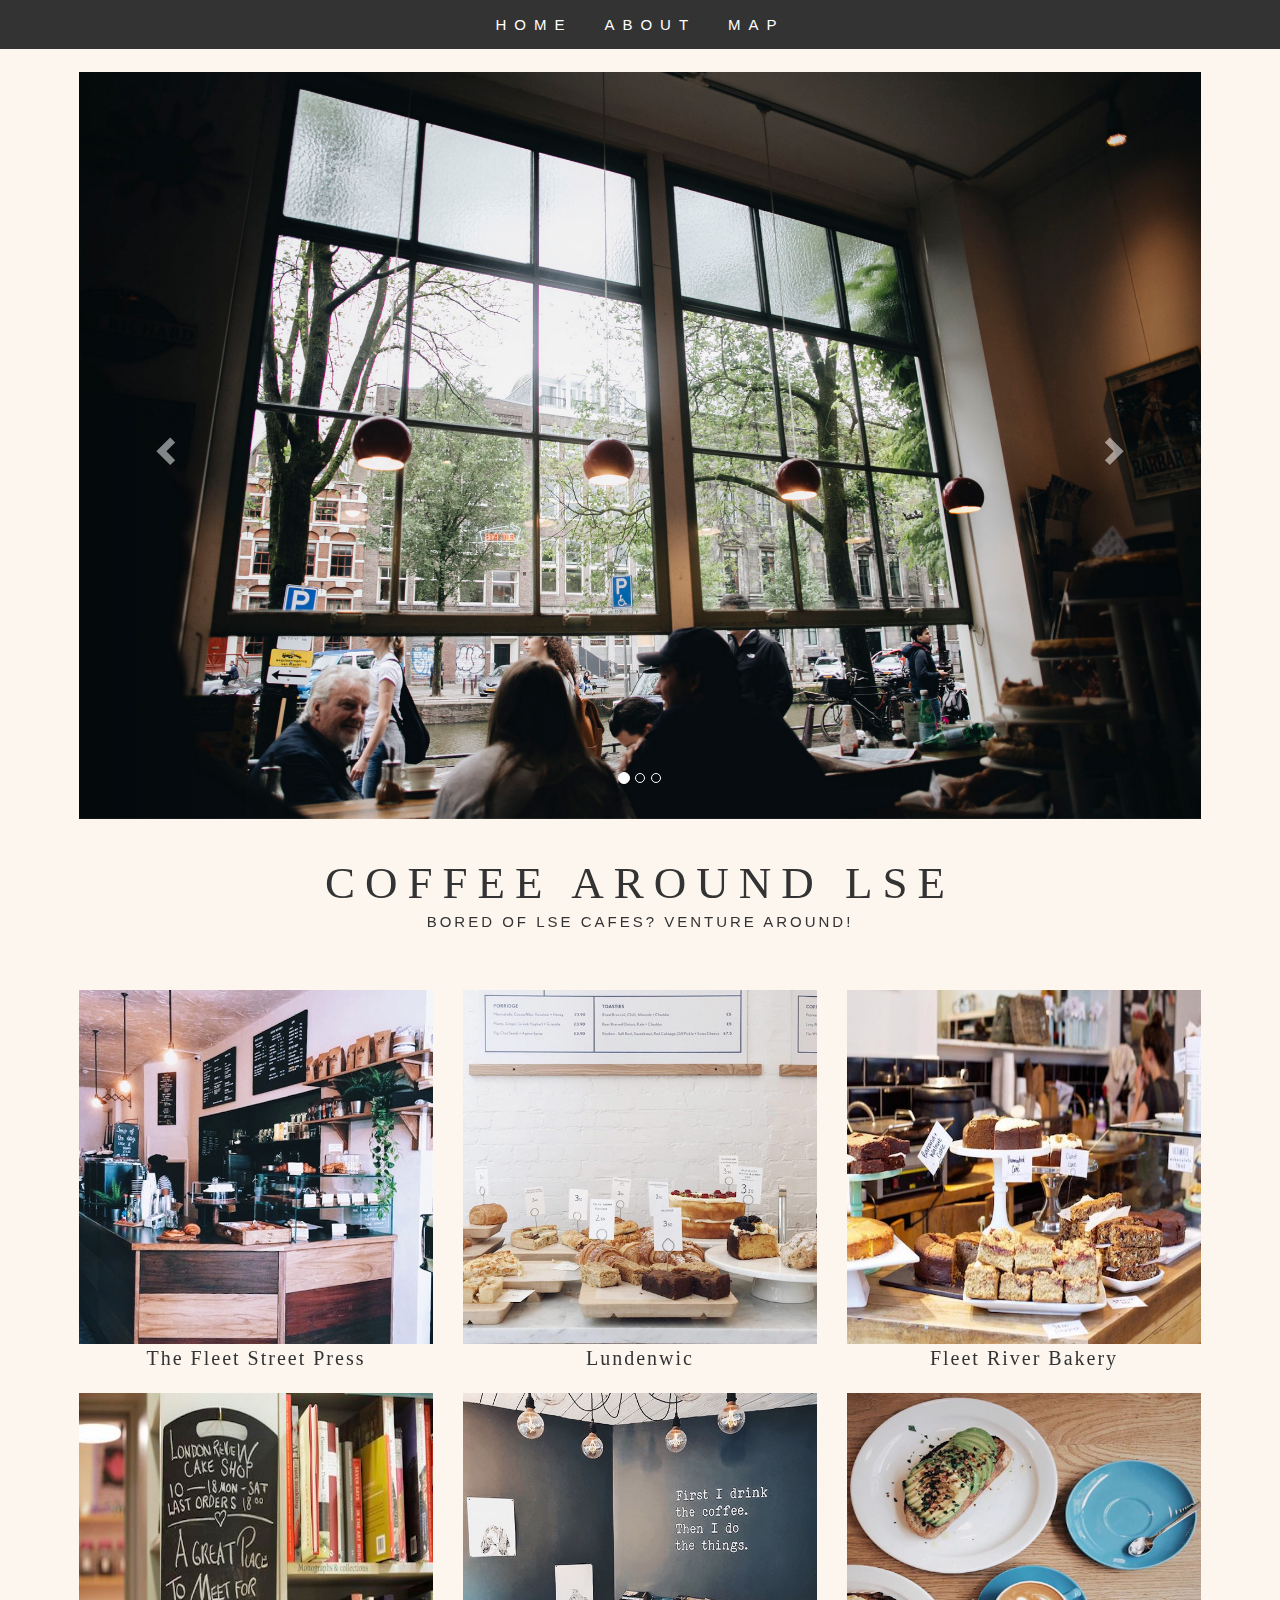
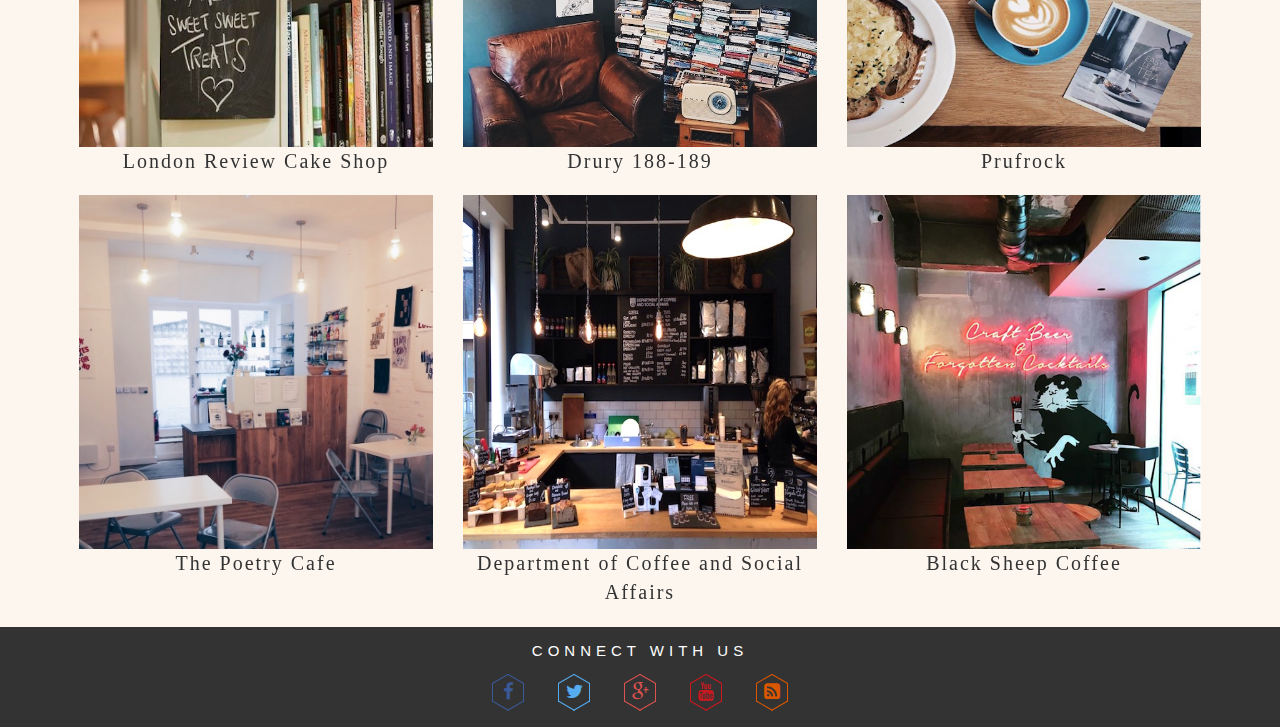
==== index.html @ debd4bc6 "made img carousel responsive" ====
<!DOCTYPE html>
<html>
<head>
  <meta charset="utf-8">
  <meta name="viewport" content="width=device-width, initial-scale=1">
  <title>Coffee Around LSE - Home</title>
  <link rel="icon" href="https://cdn2.iconfinder.com/data/icons/tasty-bites-icon-set/128/coffee.png">
  <link rel="stylesheet" href="https://maxcdn.bootstrapcdn.com/bootstrap/3.3.7/css/bootstrap.min.css">
  <link href='css/bootstrap.min.css' rel='stylesheet'>
  <link href='css/styles.css' rel='stylesheet'>
  <link rel="stylesheet" type="text/css" href="assets/css/font-awesome.min.css">
  <link rel="stylesheet" type="text/css" href="assets/css/hexagons.min.css">
  <script src='js/javascript.js'></script>
  <script src="assets/js/jquery-2.1.0.min.js"></script>
  <script src="assets/js/hexagons.min.js"></script>
  <script src="https://ajax.googleapis.com/ajax/libs/jquery/3.3.1/jquery.min.js"></script>
  <script src="https://maxcdn.bootstrapcdn.com/bootstrap/3.3.7/js/bootstrap.min.js"></script>
</head>
<body>
<header>
<!--nav bar-->
  <div id='navbar'>
     <a href='./index.html'>HOME</a>
     <a href='./about.html'>ABOUT</a>
     <a href='./map.html'>MAP</a>
  </div>
</header>
<!-- carousel -->
<div class="container">
  <h2 class='titleinvisible'>Carousel Example</h2>
  <div id="myCarousel" class="carousel slide" data-ride="carousel" style="margin:0 auto;">
    <!-- Indicators -->
    <ol class="carousel-indicators">
      <li data-target="#myCarousel" data-slide-to="0" class="active"></li>
      <li data-target="#myCarousel" data-slide-to="1"></li>
      <li data-target="#myCarousel" data-slide-to="2"></li>
    </ol>
    <!-- Wrapper for slides -->
    <div class="carousel-inner">
      <div class="item active">
        <img src="./images/5.jpg" style="width:100%;">
      </div>
      <div class="item">
        <img src="./images/6.jpg" style="width:100%;">
      </div>
      <div class="item">
        <img src="./images/7.jpg" style="width:100%;">
      </div>
    </div>
    <!-- Left and right controls -->
    <a class="left carousel-control" href="#myCarousel" data-slide="prev">
      <span class="glyphicon glyphicon-chevron-left"></span>
      <span class="sr-only">Previous</span>
    </a>
    <a class="right carousel-control" href="#myCarousel" data-slide="next">
      <span class="glyphicon glyphicon-chevron-right"></span>
      <span class="sr-only">Next</span>
    </a>
  </div>
</div>
<!-- page content -->
<div class="container">
  <div style="text-align:center">
  <h1>COFFEE AROUND LSE</h1>
  <h2>BORED OF LSE CAFES? VENTURE AROUND!</h2>
</div>
</div>
<!--coffee shops-->
  <div class='container'>
  <div class='row'>
    <div class='col-md-4'>
      <dl style="list-style-type:none">
        <img class="img-responsive image" src="images/fleetpress.jpg">
        <dt>The Fleet Street Press</dt>
        <div class='overlay'>
        <div class='text'>Great for: study space, hanging out</div>
      </div>
    </dl>
  </div>
    <div class='col-md-4'>
      <dl style="list-style-type:none">
        <img class="img-responsive image" src="images/f-lundenwic-aldwych-coffee-cafe-sandwich-lunch-scotchtails-scandinavian-cakes.jpg">
        <dt>Lundenwic</dt>
        <div class='overlay'>
          <div class='text'>Great for: brownies and avocado toast </div>
        </div>
      </dl>
    </div>
    <div class='col-md-4'>
      <dl style="list-style-type:none">
        <img class="img-responsive image" src="images/cakebake-fleet-river.jpg">
        <dt>Fleet River Bakery</dt>
        <div class='overlay'>
          <div class='text'>Great for: hearty salads, soups, fritatas</div>
        </div>
      </dl>
    </div>
  </div>
  <div class='row'>
    <div class='col-md-4'>
      <dl style="list-style-type:none">
        <img class="img-responsive image" src="images/bookshop.jpg">
        <dt>London Review Cake Shop</dt>
      <div class='overlay'>
        <div class='text'>Great for: book lovers</div>
      </div>
    </dl>
  </div>
    <div class='col-md-4'>
      <dl style="list-style-type:none">
        <img class="img-responsive image" src="images/drury.jpg">
        <dt>Drury 188-189</dt>
      <div class='overlay'>
        <div class='text'>Great for: pastries, cosy sofas and books</div>
      </div>
    </dl>
  </div>
    <div class='col-md-4'>
      <dl style="list-style-type:none">
        <img class="img-responsive image" src="images/prufrock.png">
        <dt>Prufrock</dt>
      <div class='overlay'>
        <div class='text'>Great for: Rwandan coffee, mushroom paninis</div>
      </div>
      </dl>
    </div>
  </div>
  <div class='row'>
    <div class='col-md-4'>
    <dl style="list-style-type:none">
      <img class="img-responsive image" src="images/poetry.jpg">
        <dt>The Poetry Cafe</dt>
        <div class='overlay'>
        <div class='text'>Great for: study space, poetry open mics</div>
      </div>
      </dl>
    </div>
    <div class='col-md-4'>
      <dl style="list-style-type:none">
        <img class="img-responsive image" src="images/department-of-coffee-and-social-affairs-bristol-counter-1486487000.jpg">
        <dt>Department of Coffee and Social Affairs</dt>
        <div class='overlay'>
        <div class='text'>Great for: study meetings, hot chocolate</div>
      </div>
      </dl>
    </div>
    <div class='col-md-4'>
      <dl style="list-style-type:none">
      <img class="img-responsive image" src="images/blacksheepcoffee.png">
        <dt>Black Sheep Coffee</dt>
        <div class='overlay'>
        <div class='text'>Great for: quiet study spots, funky decor</div>
      </div>
      </dl>
    </div>
  </div>
</div>
<button onclick="topFunction()" id="myBtn" title="Go to top">GO TO TOP</button>
<!-- footer -->
<footer>
  <p id='footertext'>CONNECT WITH US</p>
  <a href="https://www.facebook.com/"><span class="hb hb-xs spin-icon inv"><i class="fa fa-facebook"></i></span></a>
  <a href="https://twitter.com/"><span class="hb hb-xs spin-icon inv"><i class="fa fa-twitter"></i></span></a>
  <a href="https://plus.google.com/discover"><span class="hb hb-xs spin-icon inv"><i class="fa fa-google-plus"></i></span></a>
	<a href="https://www.youtube.com/"><span class="hb hb-xs spin-icon inv"><i class="fa fa-youtube"></i></span></a>
  <a href="https://en.wikipedia.org/wiki/RSS"><span class="hb hb-xs spin-icon inv"><i class="fa fa-rss-square"></i></span></a>
</footer>
</body>
</html>
---- css/styles.css ----
@import url('https://fonts.googleapis.com/css?family=Josefin+Sans:300|Meddon|Playfair+Display');

body {
  background-color: #fcf6ef;
  text-align: center;
}
#navbar {
  overflow: hidden;
  background-color: #333;
  position: fixed;
  margin-top: 0 auto;
  width: 100%;
  text-align: center;
  z-index: 99999;
}
#navbar a {
  float: none;
  display: inline-block;
  color: #f2f2f2;
  text-align: center;
  padding: 14px;
  text-decoration: none;
}
.content {
  margin-top: 0;
}
.sticky {
  position: fixed;
  top: 0;
  width: 100%;
}
.sticky + .content {
  padding-top: 60;
}
#navbar a {
  font-size: 15px;
  font-family: 'Josefin+Sans', sans-serif;
  font-weight: lighter;
  letter-spacing: 8px;
  color: white;
  text-align: center;
  text-decoration: none;
}
#navbar a:hover {
  background-color: #fcf6ef;
  color: black;
}
.container {
  position: relative;
  width: 90%;
}
.overlay {
  position: absolute;
  top: 0;
  bottom: 0;
  left: 0;
  right: 0;
  height: 100%;
  width: 100%;
  opacity: 0;
  transition: .9s ease;

}
.container:hover .overlay {
  opacity: 0.9;
}
.container:hover .image {
  opacity: 0.4;
}
.container:hover .text {
  color: black;
  font-family: 'Josefin+Sans', sans-serif;
  font-weight: 300;
  font-size: 22px;
  letter-spacing: 3px;
  opacity: 1;
}

.text {
  font-family: 'Josefin+Sans', sans-serif;
  font-weight: 300;
  font-size: 22px;
  letter-spacing: 3px;
  position: absolute;
  top: 50%;
  left: 50%;
  transform: translate(-50%, -50%);
  -ms-transform: translate(-50%, -50%);
  -webkit-transform: translate(-50%, -50%);
  text-align: center;
}
h1 {
  font-size: 45px;
  font-weight: 300;
  font-family: 'Playfair+Display', serif;
  letter-spacing: 10px;
  text-align: center;
  margin-top: 40px;
}
h2 {
  font-size: 15px;
  font-weight: lighter;
  font-family: 'Josefin+Sans', sans-serif;
  letter-spacing: 3px;
  margin-top: -5px;
  margin-bottom: 60px;
  text-align: center;
}
h3 {
  font-size: 30px;
  font-weight: 300;
  font-family: 'Playfair+Display', serif;
  letter-spacing: 8px;
  margin-top: 50px;
  margin-bottom: 10px;
  text-align: center;
}
p {
  font-size: 15px;
  font-weight: lighter;
  font-family: 'Josefin+Sans', sans-serif;
  letter-spacing: 2px;
  margin-top: 13px;
  margin-bottom: 60px;
  text-align: center;
}
#description {
  font-size: 12px;
  font-weight: lighter;
  font-family: 'Josefin+Sans', sans-serif;
  text-align: left;
}
.titleinvisible {
  color: #fcf6ef;
}
dt {
  font-family: 'Playfair+Display', serif;
  font-size: 20px;
  font-weight: 300;
  letter-spacing: 2px;
  text-align: center;
}
#myBtn {
    display: none;
    position: fixed;
    bottom: 20px;
    right: 30px;
    z-index: 99;
    border: none;
    outline: none;
    background-color: #555;
    color: white;
    cursor: pointer;
    padding: 10px;
    border-radius: 5px;
    font-size: 13px;
    font-family: 'Josefin+Sans', sans-serif;
    font-weight: 300;
    letter-spacing: 2px;
}
#myBtn:hover {
    background-color: white;
    color: #555;
}
/* footer */
footer {
	background: #333;
	overflow: hidden;
  font-family: 'Montserrat', sans-serif;
  text-align: center;
  height: 100px;
  left: 0;
  bottom: 0;
  width: 100%;
}
#footertext {
  font-family: 'Montserrat', sans-serif;
  text-align: center;
  color: white;
  margin-bottom: -2px;
  letter-spacing: 5px;
}
  #map {
   width: 100%;
   height: 600px;
   background-color: grey;
   margin-top: 0px;
 }
 #map-title {
 font-size: 30px;
 font-weight: 300;
 font-family: 'Playfair+Display', serif;
 letter-spacing: 5px;
 margin-top: 70px;
 margin-bottom: 25px;
 text-align: center;
 }
/* about page */
 * {
     box-sizing: border-box;
 }
 input[type=text], select, textarea {
     width: 100%;
     padding: 12px;
     border: 1px solid #ccc;
     margin-top: 5px;
     margin-bottom: 20px;
     resize: vertical;

 }
 input[type=submit] {
     background-color: #555;
     color: white;
     padding: 12px 20px;
     border-radius: 5px;
     cursor: pointer;
     font-size: 13px;
     font-family: 'Josefin+Sans', sans-serif;
     font-weight: 300;
     letter-spacing: 2px;
}
input[type=submit]:hover {
     background-color: white;
     color: #555;
}
#about-title {
  font-size: 30px;
  font-weight: 300;
  font-family: 'Playfair+Display', serif;
  letter-spacing: 8px;
  margin-top: 50px;
  margin-bottom: 30px;
  text-align: center;

  }
#quote {
  font-size: 20px;
  font-family: 'Meddon', cursive;
  letter-spacing: 2px;
  font-weight: 100;
  margin-top: 19px;
}
#us {
  font-size: 14px;
  text-align: justify;
  margin-top: -10px;
}
#suggestion {
  margin-top: -30px;
  margin-bottom: 55px;
  text-align: justify;
  font-size: 14px;
}
#name {
  font-size: 13px;
  font-family: 'Josefin+Sans', sans-serif;
  font-weight: 300;
  letter-spacing: 2px;
}
#email {
  font-size: 13px;
  font-family: 'Josefin+Sans', sans-serif;
  font-weight: 300;
  letter-spacing: 2px;
}
#message {
  font-size: 13px;
  font-family: 'Josefin+Sans', sans-serif;
  font-weight: 300;
  letter-spacing: 2px;
}
 .column {
     float: left;
     width: 50%;
     margin-top: 6px;
     padding: 20px;
 }
 .row:after {
     content: "";
     display: table;
     clear: both;
 }
.item-active {
  margin: auto;
}
 @media screen and (max-width: 600px) {
     .column, input[type=submit] {
         width: 100%;
         margin-top: 0;
    }
 }
---- assets/css/hexagons.min.css ----
/* ---------------------------------------------------------------------- 
* Product Name: CSS3 Hexagon Buttons
* Product URI: http://ollopage.com/html/hex-btn/
* Author: ollopage
* Author URI: http://ollopage.com/
* Description: CSS3 Hexagon Buttons created with pure css3 by olloPage
* Version: 1.0.1
* License: GNU General Public License v2 or later
* License URI: http://www.gnu.org/licenses/gpl-2.0.html
* Tags: CSS3 Hexagon Buttons, social buttons, buttons, ollopage
* ---------------------------------------------------------------------- */
.hb{display:inline-block;position:relative;text-align:center;z-index:0}.hb:after,.hb:before{position:absolute;content:"";left:-1px;top:0;z-index:-1}.hb:before{-webkit-transform:rotate(60deg);-moz-transform:rotate(60deg);-ms-transform:rotate(60deg);-o-transform:rotate(60deg);transform:rotate(60deg)}.hb:after{-webkit-transform:rotate(-60deg);-moz-transform:rotate(-60deg);-ms-transform:rotate(-60deg);-o-transform:rotate(-60deg);transform:rotate(-60deg)}.hb i{z-index:9;transition:all .25s ease}.hb,.hb i,.hb:after,.hb:before{-webkit-transition:all .25s ease;-moz-transition:all .25s ease;-ms-transition:all .25s ease;-o-transition:all .25s ease}.hb,.hb:after,.hb:before{box-sizing:border-box;transition:all .25s ease;background-color:#2c3e50;border-left:1px solid #2c3e50;border-right:1px solid #2c3e50;color:#2ecc71}.hb-lg{line-height:150px;font-size:150px;margin:74px 0}.hb-lg,.hb-lg:after,.hb-lg:before{height:148px;width:256px}.hb-md{line-height:74px;font-size:74px;margin:37px 0}.hb-md,.hb-md:after,.hb-md:before{height:74px;width:128px}.hb-sm{line-height:37px;font-size:37px;margin:18.5px 0}.hb-sm,.hb-sm:after,.hb-sm:before{height:37px;width:64px}.hb-xs{line-height:18.5px;font-size:18.5px;margin:9.5px 0}.hb-xs,.hb-xs:after,.hb-xs:before{height:18.5px;width:32px}.hb-lg-margin,.hb-md-margin,.hb-sm-margin,.hb-xs-margin{margin:15px;display:inline-block;overflow:hidden}.hb-lg-margin{height:296px;width:256px}.hb-md-margin{height:148px;width:128px}.hb-sm-margin{height:74px;width:64px}.hb-xs-margin{height:38px;width:32px}.spin,.spin-icon i{-webkit-transition:-webkid-transform .25s ease;-moz-transition:-moz-transform .25s ease;-ms-transition:-ms-transform .25s ease;-o-transition:-o-transform .25s ease;transition:transform .25s ease}.spin-icon:hover i,.spin:hover{-webkit-transform:rotate(360deg);-moz-transform:rotate(360deg);-ms-transform:rotate(360deg);-o-transform:rotate(360deg);transform:rotate(360deg)}.hb:hover,.hb:hover:after,.hb:hover:before{background:0 0;border-left:1px solid #2ecc71;border-right:1px solid #2ecc71;color:#2ecc71}.hb-custom,.hb-custom:after,.hb-custom:before{background:#f39c12!important;color:#fff!important;border-left:1px solid #f39c12!important;border-right:1px solid #f39c12!important}.hb-custom:hover,.hb-custom:hover:after,.hb-custom:hover:before{background:#f1c40f!important;border-left:1px solid #f1c40f!important;border-right:1px solid #f1c40f!important;color:#000!important}.hb-facebook,.hb-facebook:after,.hb-facebook:before{background:#3B5998;border-color:#3B5998;color:#fff}.hb-facebook-inv,.hb-facebook-inv:after,.hb-facebook-inv:before,.hb-facebook:hover,.hb-facebook:hover:after,.hb-facebook:hover:before{border-color:#3B5998;color:#3B5998;background:0 0}.hb-facebook-inv:hover,.hb-facebook-inv:hover:after,.hb-facebook-inv:hover:before{background:#3B5998;border-color:#3B5998;color:#fff}.hb-twitter,.hb-twitter:after,.hb-twitter:before{background:#55ACEE;border-color:#55ACEE;color:#fff}.hb-twitter-inv,.hb-twitter-inv:after,.hb-twitter-inv:before,.hb-twitter:hover,.hb-twitter:hover:after,.hb-twitter:hover:before{background:0 0;border-color:#55ACEE;color:#55ACEE}.hb-twitter-inv:hover,.hb-twitter-inv:hover:after,.hb-twitter-inv:hover:before{background:#55ACEE;border-color:#55ACEE;color:#fff}.hb-google-plus,.hb-google-plus:after,.hb-google-plus:before{background:#db514f;border-color:#db514f;color:#fff}.hb-google-plus-inv,.hb-google-plus-inv:after,.hb-google-plus-inv:before,.hb-google-plus:hover,.hb-google-plus:hover:after,.hb-google-plus:hover:before{background:0 0;border-color:#db514f;color:#db514f}.hb-google-plus-inv:hover,.hb-google-plus-inv:hover:after,.hb-google-plus-inv:hover:before{background:#db514f;border-color:#db514f;color:#fff}.hb-youtube,.hb-youtube:after,.hb-youtube:before{background:#cc181e;border-color:#cc181e;color:#fff}.hb-youtube-inv,.hb-youtube-inv:after,.hb-youtube-inv:before,.hb-youtube:hover,.hb-youtube:hover:after,.hb-youtube:hover:before{background:0 0;border-color:#cc181e;color:#cc181e}.hb-youtube-inv:hover,.hb-youtube-inv:hover:after,.hb-youtube-inv:hover:before{background:#cc181e;border-color:#cc181e;color:#fff}.hb-linkedin,.hb-linkedin:after,.hb-linkedin:before{background:#0077b5;border-color:#0077b5;color:#fff}.hb-linkedin-inv,.hb-linkedin-inv:after,.hb-linkedin-inv:before,.hb-linkedin:hover,.hb-linkedin:hover:after,.hb-linkedin:hover:before{background:0 0;border-color:#0077b5;color:#0077b5}.hb-linkedin-inv:hover,.hb-linkedin-inv:hover:after,.hb-linkedin-inv:hover:before{background:#0077b5;border-color:#0077b5;color:#fff}.hb-tumblr,.hb-tumblr:after,.hb-tumblr:before{background:#2c4762;border-color:#2c4762;color:#fff}.hb-tumblr-inv,.hb-tumblr-inv:after,.hb-tumblr-inv:before,.hb-tumblr:hover,.hb-tumblr:hover:after,.hb-tumblr:hover:before{background:0 0;border-color:#2c4762;color:#2c4762}.hb-tumblr-inv:hover,.hb-tumblr-inv:hover:after,.hb-tumblr-inv:hover:before{background:#2c4762;border-color:#2c4762;color:#fff}.hb-rss,.hb-rss:after,.hb-rss:before{background:#da5700;border-color:#da5700;color:#fff}.hb-rss-inv,.hb-rss-inv:after,.hb-rss-inv:before,.hb-rss:hover,.hb-rss:hover:after,.hb-rss:hover:before{background:0 0;border-color:#da5700;color:#da5700}.hb-rss-inv:hover,.hb-rss-inv:hover:after,.hb-rss-inv:hover:before{background:#da5700;border-color:#da5700;color:#fff}.hb-pinterest,.hb-pinterest:after,.hb-pinterest:before{background:#da232a;border-color:#da232a;color:#fff}.hb-pinterest-inv,.hb-pinterest-inv:after,.hb-pinterest-inv:before,.hb-pinterest:hover,.hb-pinterest:hover:after,.hb-pinterest:hover:before{background:0 0;border-color:#da232a;color:#da232a}.hb-pinterest-inv:hover,.hb-pinterest-inv:hover:after,.hb-pinterest-inv:hover:before{background:#da232a;border-color:#da232a;color:#fff}.hb-vimeo,.hb-vimeo:after,.hb-vimeo:before{background:#20b9eb;border-color:#20b9eb;color:#fff}.hb-vimeo-inv,.hb-vimeo-inv:after,.hb-vimeo-inv:before,.hb-vimeo:hover,.hb-vimeo:hover:after,.hb-vimeo:hover:before{background:0 0;border-color:#20b9eb;color:#20b9eb}.hb-vimeo-inv:hover,.hb-vimeo-inv:hover:after,.hb-vimeo-inv:hover:before{background:#20b9eb;border-color:#20b9eb;color:#fff}.hb-github,.hb-github:after,.hb-github:before{background:#373a3c;border-color:#373a3c;color:#fff}.hb-github-inv,.hb-github-inv:after,.hb-github-inv:before,.hb-github:hover,.hb-github:hover:after,.hb-github:hover:before{background:0 0;border-color:#373a3c;color:#373a3c}.hb-github-inv:hover,.hb-github-inv:hover:after,.hb-github-inv:hover:before{background:#373a3c;border-color:#373a3c;color:#fff}.hb-flickr,.hb-flickr:after,.hb-flickr:before{background:#ff1981;border-color:#ff1981;color:#fff}.hb-flickr-inv,.hb-flickr-inv:after,.hb-flickr-inv:before,.hb-flickr:hover,.hb-flickr:hover:after,.hb-flickr:hover:before{background:0 0;border-color:#ff1981;color:#ff1981}.hb-flickr-inv:hover,.hb-flickr-inv:hover:after,.hb-flickr-inv:hover:before{background:#ff1981;border-color:#ff1981;color:#fff}.hb-dropbox,.hb-dropbox:after,.hb-dropbox:before{background:#007ee5;border-color:#007ee5;color:#fff}.hb-dropbox-inv,.hb-dropbox-inv:after,.hb-dropbox-inv:before,.hb-dropbox:hover,.hb-dropbox:hover:after,.hb-dropbox:hover:before{background:0 0;border-color:#007ee5;color:#007ee5}.hb-dropbox-inv:hover,.hb-dropbox-inv:hover:after,.hb-dropbox-inv:hover:before{background:#007ee5;border-color:#007ee5;color:#fff}.hb-xing,.hb-xing:after,.hb-xing:before{background:#006467;border-color:#006467;color:#fff}.hb-xing-inv,.hb-xing-inv:after,.hb-xing-inv:before,.hb-xing:hover,.hb-xing:hover:after,.hb-xing:hover:before{background:0 0;border-color:#006467;color:#006467}.hb-xing-inv:hover,.hb-xing-inv:hover:after,.hb-xing-inv:hover:before{background:#006467;border-color:#006467;color:#fff}.hb-skype,.hb-skype:after,.hb-skype:before{background:#00aceb;border-color:#00aceb;color:#fff}.hb-skype-inv,.hb-skype-inv:after,.hb-skype-inv:before,.hb-skype:hover,.hb-skype:hover:after,.hb-skype:hover:before{background:0 0;border-color:#00aceb;color:#00aceb}.hb-skype-inv:hover,.hb-skype-inv:hover:after,.hb-skype-inv:hover:before{background:#00aceb;border-color:#00aceb;color:#fff}.hb-dribbble,.hb-dribbble:after,.hb-dribbble:before{background:#ea4c89;border-color:#ea4c89;color:#fff}.hb-dribbble-inv,.hb-dribbble-inv:after,.hb-dribbble-inv:before,.hb-dribbble:hover,.hb-dribbble:hover:after,.hb-dribbble:hover:before{background:0 0;border-color:#ea4c89;color:#ea4c89}.hb-dribbble-inv:hover,.hb-dribbble-inv:hover:after,.hb-dribbble-inv:hover:before{background:#ea4c89;border-color:#ea4c89;color:#fff}.hb-tencent-weibo,.hb-tencent-weibo:after,.hb-tencent-weibo:before{background:#20B8E5;border-color:#20B8E5;color:#fff}.hb-tencent-weibo-inv,.hb-tencent-weibo-inv:after,.hb-tencent-weibo-inv:before,.hb-tencent-weibo:hover,.hb-tencent-weibo:hover:after,.hb-tencent-weibo:hover:before{background:0 0;border-color:#20B8E5;color:#20B8E5}.hb-tencent-weibo-inv:hover,.hb-tencent-weibo-inv:hover:after,.hb-tencent-weibo-inv:hover:before{background:#20B8E5;border-color:#20B8E5;color:#fff}.hb-instragram,.hb-instragram:after,.hb-instragram:before{background:#125688;border-color:#125688;color:#fff}.hb-instragram-inv,.hb-instragram-inv:after,.hb-instragram-inv:before,.hb-instragram:hover,.hb-instragram:hover:after,.hb-instragram:hover:before{background:0 0;border-color:#125688;color:#125688}.hb-instragram-inv:hover,.hb-instragram-inv:hover:after,.hb-instragram-inv:hover:before{background:#125688;border-color:#125688;color:#fff}
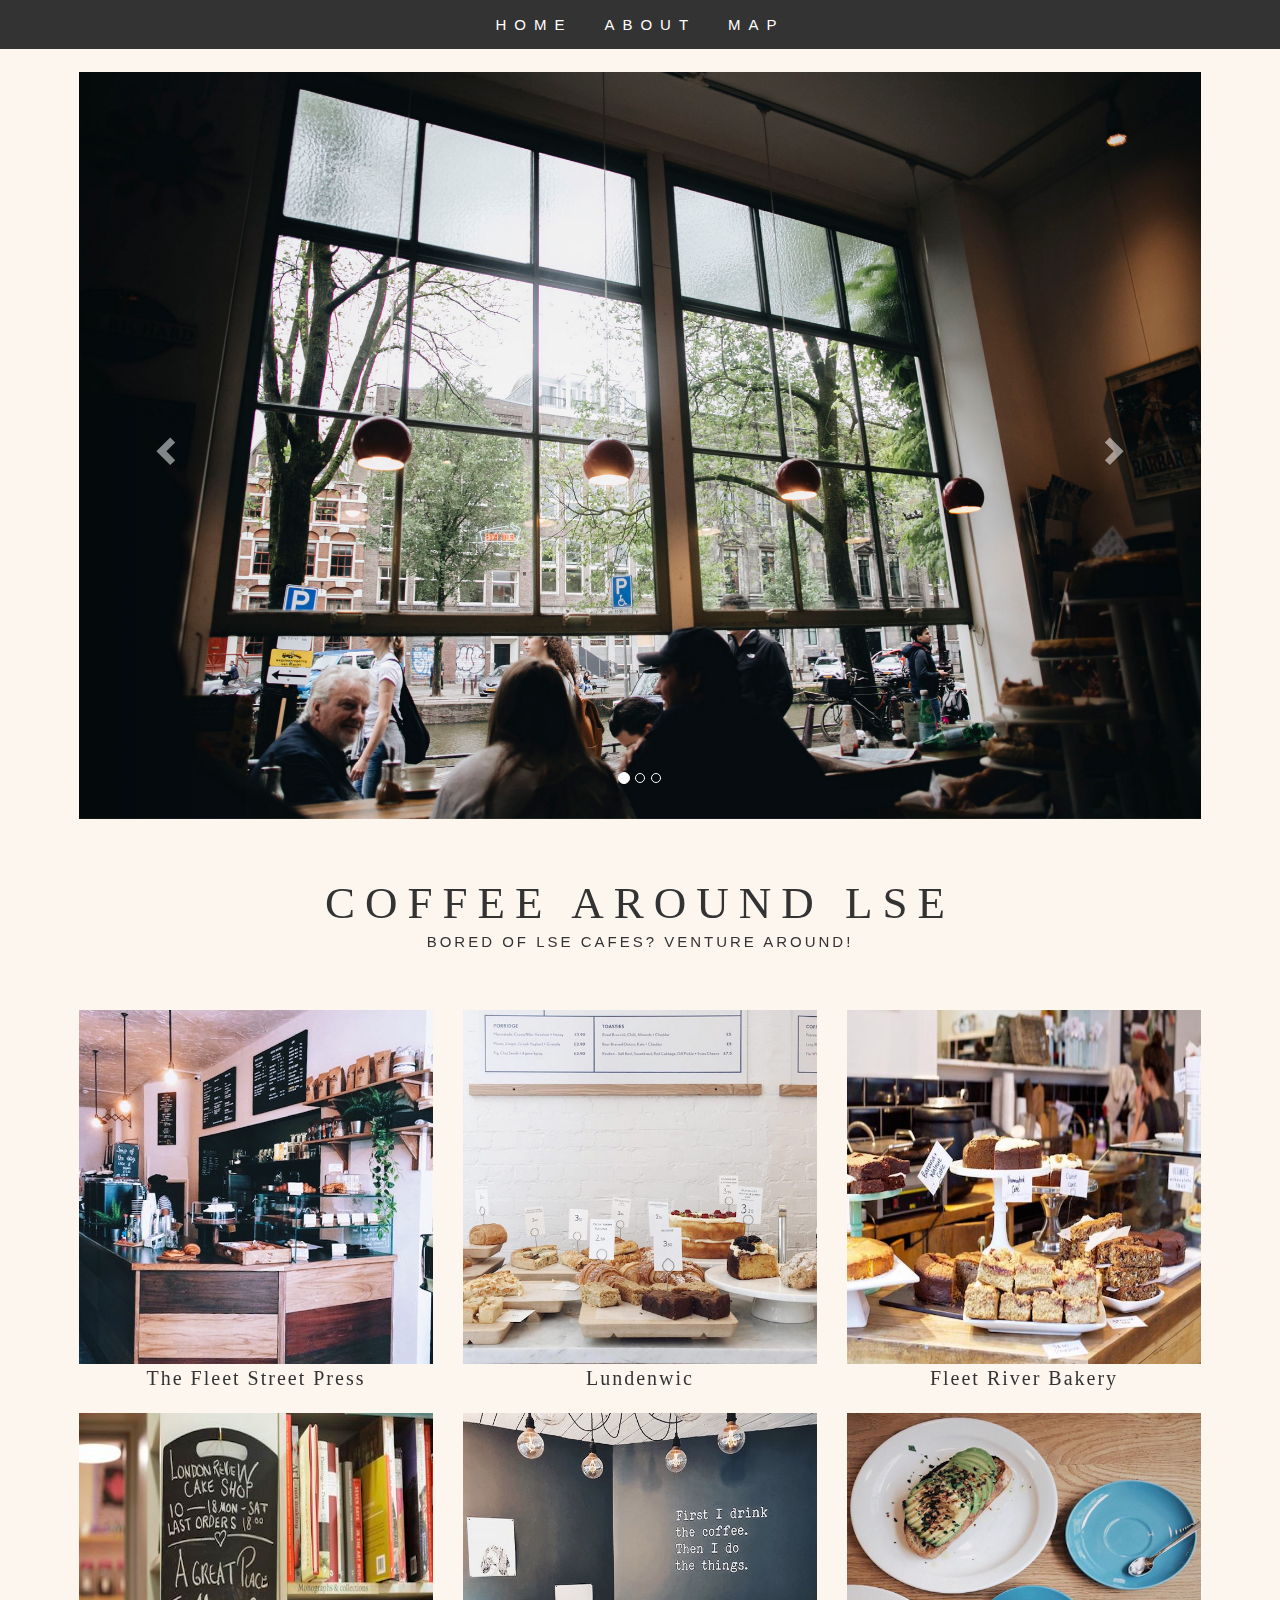
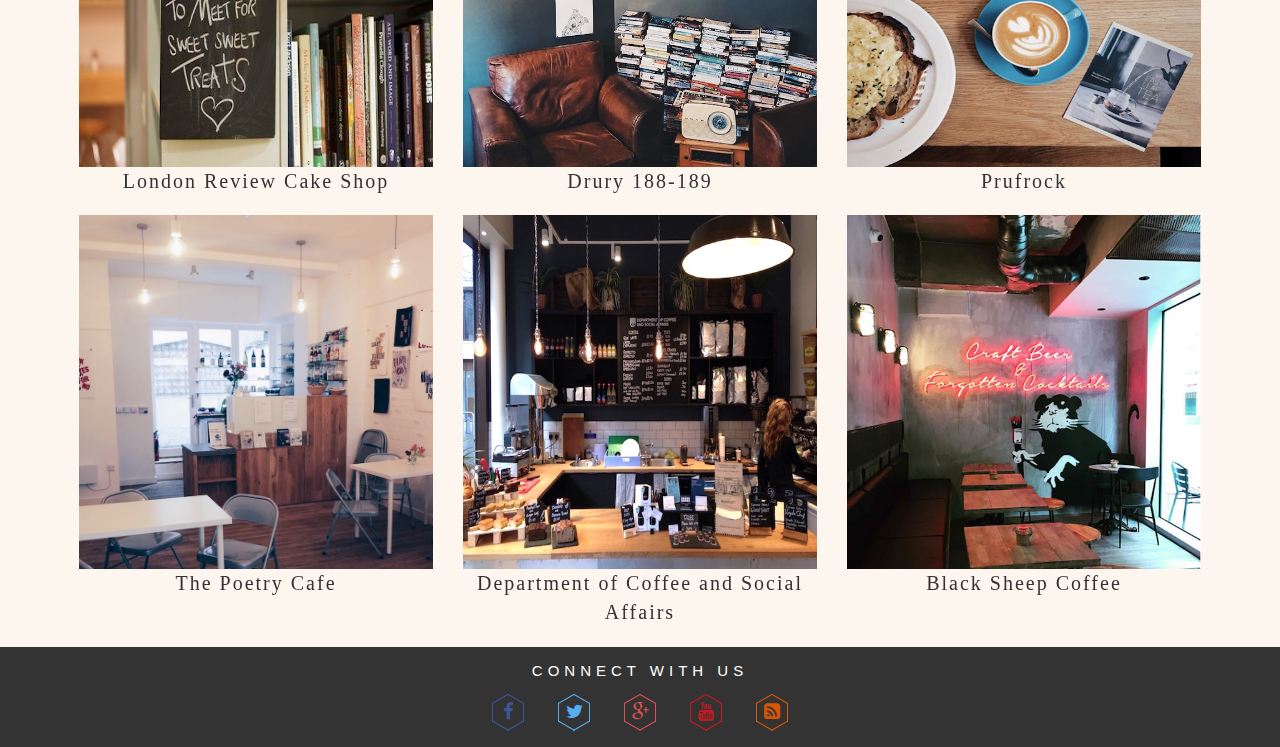
==== commit 6a401b45: "wrong fix" ====
--- a/index.html
+++ b/index.html
@@ -70,7 +70,7 @@
   <div class='row'>
     <div class='col-md-4'>
       <dl style="list-style-type:none">
-        <img class="img-responsive image" src="images/fleetpress.jpg">
+        <img class="img-responsive" id='img1' src="images/fleetpress.jpg">
         <dt>The Fleet Street Press</dt>
         <div class='overlay'>
         <div class='text'>Great for: study space, hanging out</div>
@@ -79,7 +79,7 @@
   </div>
     <div class='col-md-4'>
       <dl style="list-style-type:none">
-        <img class="img-responsive image" src="images/f-lundenwic-aldwych-coffee-cafe-sandwich-lunch-scotchtails-scandinavian-cakes.jpg">
+        <img class="img-responsive image" id='img2' src="images/f-lundenwic-aldwych-coffee-cafe-sandwich-lunch-scotchtails-scandinavian-cakes.jpg">
         <dt>Lundenwic</dt>
         <div class='overlay'>
           <div class='text'>Great for: brownies and avocado toast </div>
@@ -88,7 +88,7 @@
     </div>
     <div class='col-md-4'>
       <dl style="list-style-type:none">
-        <img class="img-responsive image" src="images/cakebake-fleet-river.jpg">
+        <img class="img-responsive image" id='img3' src="images/cakebake-fleet-river.jpg">
         <dt>Fleet River Bakery</dt>
         <div class='overlay'>
           <div class='text'>Great for: hearty salads, soups, fritatas</div>
@@ -99,7 +99,7 @@
   <div class='row'>
     <div class='col-md-4'>
       <dl style="list-style-type:none">
-        <img class="img-responsive image" src="images/bookshop.jpg">
+        <img class="img-responsive image" id='img4' src="images/bookshop.jpg">
         <dt>London Review Cake Shop</dt>
       <div class='overlay'>
         <div class='text'>Great for: book lovers</div>
@@ -108,7 +108,7 @@
   </div>
     <div class='col-md-4'>
       <dl style="list-style-type:none">
-        <img class="img-responsive image" src="images/drury.jpg">
+        <img class="img-responsive image" id='img5' src="images/drury.jpg">
         <dt>Drury 188-189</dt>
       <div class='overlay'>
         <div class='text'>Great for: pastries, cosy sofas and books</div>
@@ -117,7 +117,7 @@
   </div>
     <div class='col-md-4'>
       <dl style="list-style-type:none">
-        <img class="img-responsive image" src="images/prufrock.png">
+        <img class="img-responsive image" id='img6' src="images/prufrock.png">
         <dt>Prufrock</dt>
       <div class='overlay'>
         <div class='text'>Great for: Rwandan coffee, mushroom paninis</div>
@@ -128,7 +128,7 @@
   <div class='row'>
     <div class='col-md-4'>
     <dl style="list-style-type:none">
-      <img class="img-responsive image" src="images/poetry.jpg">
+      <img class="img-responsive image" id= 'img7' src="images/poetry.jpg">
         <dt>The Poetry Cafe</dt>
         <div class='overlay'>
         <div class='text'>Great for: study space, poetry open mics</div>
@@ -137,7 +137,7 @@
     </div>
     <div class='col-md-4'>
       <dl style="list-style-type:none">
-        <img class="img-responsive image" src="images/department-of-coffee-and-social-affairs-bristol-counter-1486487000.jpg">
+        <img class="img-responsive image" id='img8' src="images/department-of-coffee-and-social-affairs-bristol-counter-1486487000.jpg">
         <dt>Department of Coffee and Social Affairs</dt>
         <div class='overlay'>
         <div class='text'>Great for: study meetings, hot chocolate</div>
@@ -146,7 +146,7 @@
     </div>
     <div class='col-md-4'>
       <dl style="list-style-type:none">
-      <img class="img-responsive image" src="images/blacksheepcoffee.png">
+      <img class="img-responsive image" id='img9' src="images/blacksheepcoffee.png">
         <dt>Black Sheep Coffee</dt>
         <div class='overlay'>
         <div class='text'>Great for: quiet study spots, funky decor</div>
--- a/css/styles.css
+++ b/css/styles.css
@@ -20,6 +20,7 @@
   text-align: center;
   padding: 14px;
   text-decoration: none;
+
 }
 .content {
   margin-top: 0;
@@ -88,6 +89,8 @@
   -ms-transform: translate(-50%, -50%);
   -webkit-transform: translate(-50%, -50%);
   text-align: center;
+
+
 }
 h1 {
   font-size: 45px;
@@ -95,7 +98,7 @@
   font-family: 'Playfair+Display', serif;
   letter-spacing: 10px;
   text-align: center;
-  margin-top: 40px;
+  margin-top: 60px;
 }
 h2 {
   font-size: 15px;
@@ -283,9 +286,10 @@
 .item-active {
   margin: auto;
 }
+
  @media screen and (max-width: 600px) {
      .column, input[type=submit] {
          width: 100%;
          margin-top: 0;
-    }
- }
+     }
+ }
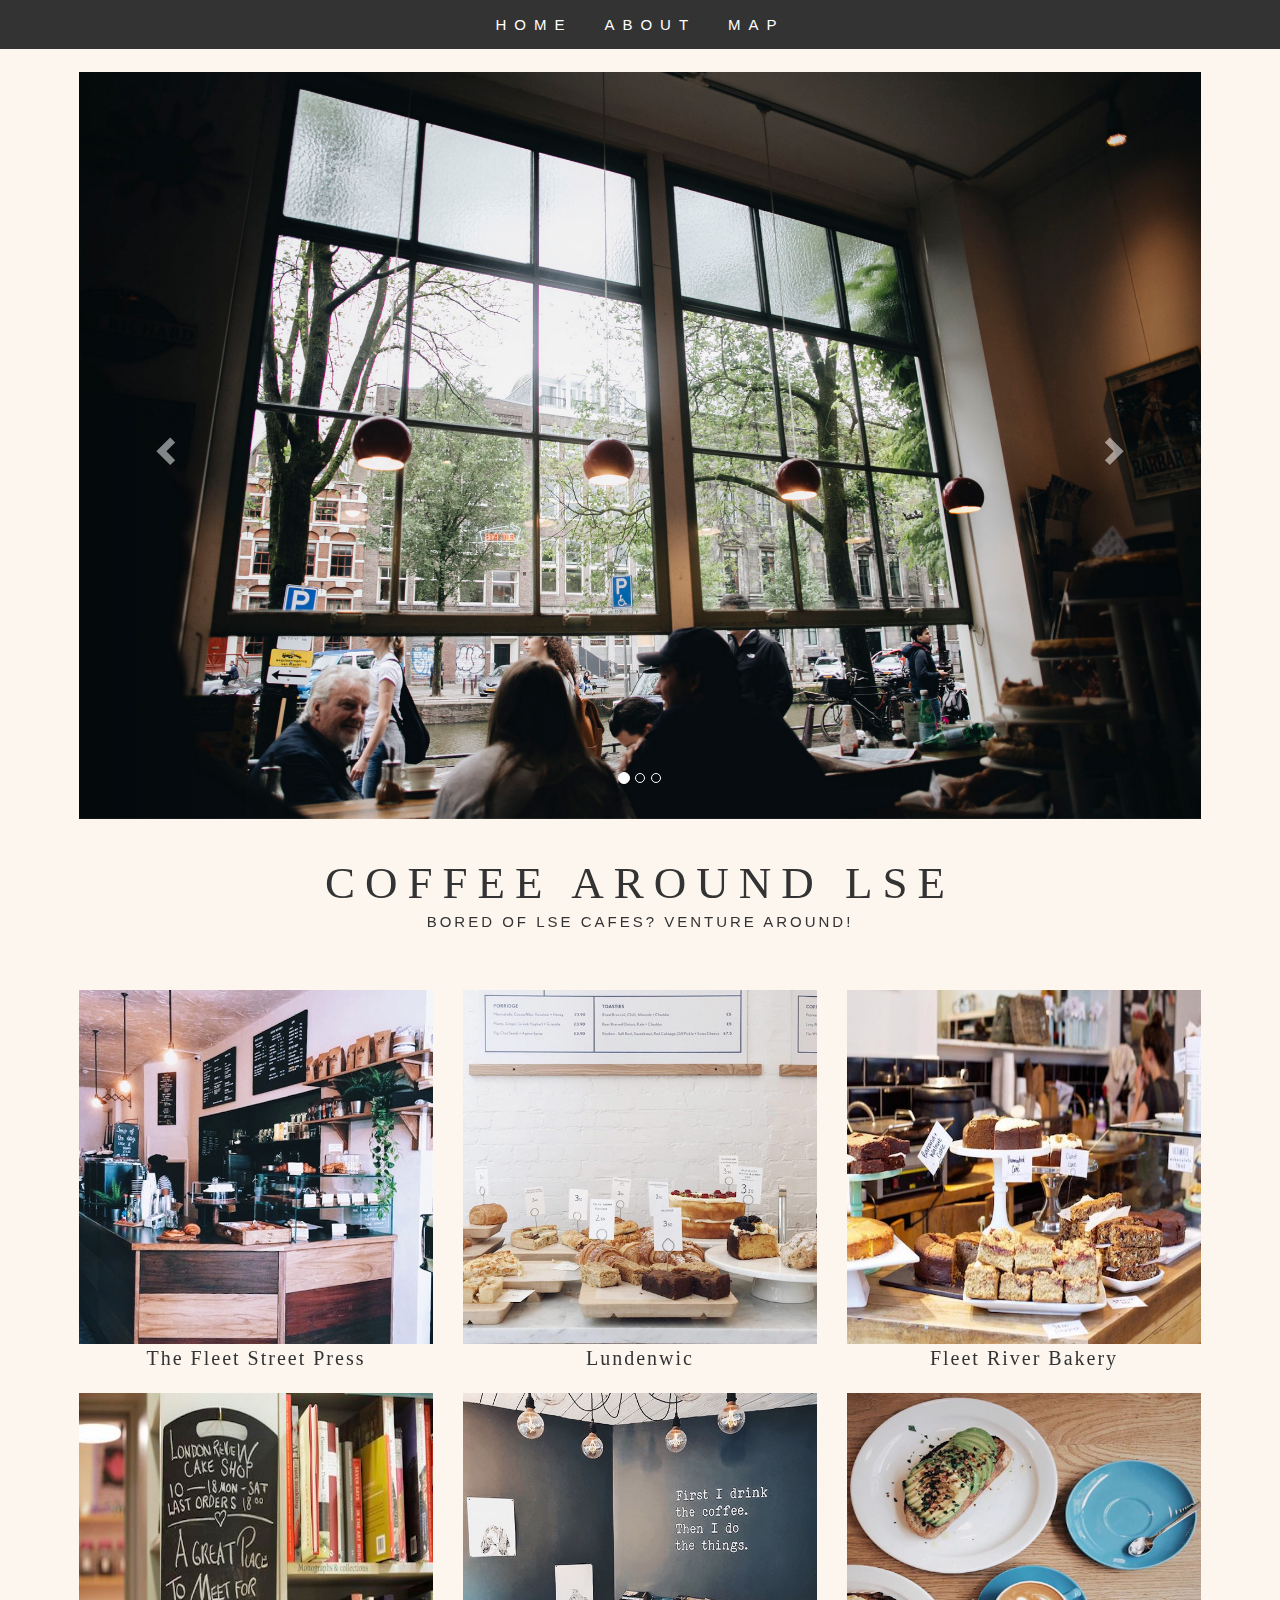
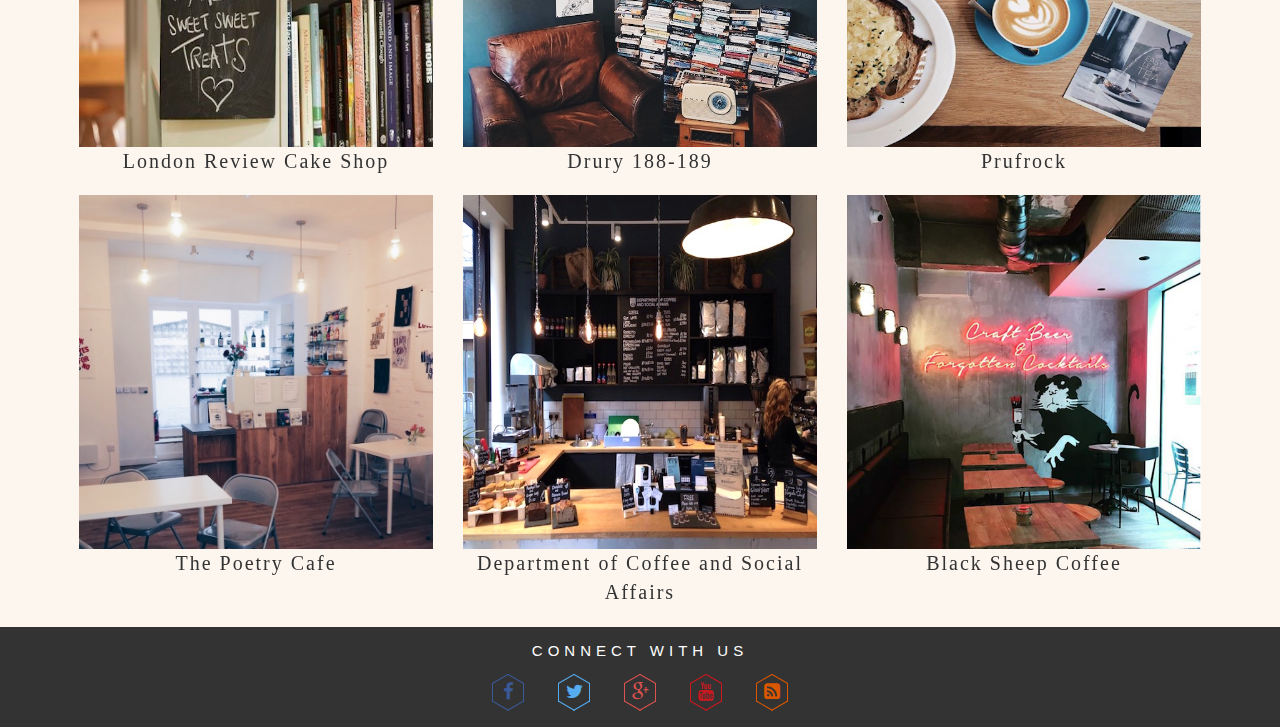
==== commit cac37828: "minor edit" ====
--- a/index.html
+++ b/index.html
@@ -18,7 +18,7 @@
 </head>
 <body>
 <header>
-<!--nav bar-->
+<!--navigation bar-->
   <div id='navbar'>
      <a href='./index.html'>HOME</a>
      <a href='./about.html'>ABOUT</a>
@@ -70,7 +70,7 @@
   <div class='row'>
     <div class='col-md-4'>
       <dl style="list-style-type:none">
-        <img class="img-responsive" id='img1' src="images/fleetpress.jpg">
+        <img class="img-responsive image" src="images/fleetpress.jpg">
         <dt>The Fleet Street Press</dt>
         <div class='overlay'>
         <div class='text'>Great for: study space, hanging out</div>
@@ -79,7 +79,7 @@
   </div>
     <div class='col-md-4'>
       <dl style="list-style-type:none">
-        <img class="img-responsive image" id='img2' src="images/f-lundenwic-aldwych-coffee-cafe-sandwich-lunch-scotchtails-scandinavian-cakes.jpg">
+        <img class="img-responsive image" src="images/f-lundenwic-aldwych-coffee-cafe-sandwich-lunch-scotchtails-scandinavian-cakes.jpg">
         <dt>Lundenwic</dt>
         <div class='overlay'>
           <div class='text'>Great for: brownies and avocado toast </div>
@@ -88,7 +88,7 @@
     </div>
     <div class='col-md-4'>
       <dl style="list-style-type:none">
-        <img class="img-responsive image" id='img3' src="images/cakebake-fleet-river.jpg">
+        <img class="img-responsive image" src="images/cakebake-fleet-river.jpg">
         <dt>Fleet River Bakery</dt>
         <div class='overlay'>
           <div class='text'>Great for: hearty salads, soups, fritatas</div>
@@ -99,7 +99,7 @@
   <div class='row'>
     <div class='col-md-4'>
       <dl style="list-style-type:none">
-        <img class="img-responsive image" id='img4' src="images/bookshop.jpg">
+        <img class="img-responsive image" src="images/bookshop.jpg">
         <dt>London Review Cake Shop</dt>
       <div class='overlay'>
         <div class='text'>Great for: book lovers</div>
@@ -108,7 +108,7 @@
   </div>
     <div class='col-md-4'>
       <dl style="list-style-type:none">
-        <img class="img-responsive image" id='img5' src="images/drury.jpg">
+        <img class="img-responsive image" src="images/drury.jpg">
         <dt>Drury 188-189</dt>
       <div class='overlay'>
         <div class='text'>Great for: pastries, cosy sofas and books</div>
@@ -117,7 +117,7 @@
   </div>
     <div class='col-md-4'>
       <dl style="list-style-type:none">
-        <img class="img-responsive image" id='img6' src="images/prufrock.png">
+        <img class="img-responsive image" src="images/prufrock.png">
         <dt>Prufrock</dt>
       <div class='overlay'>
         <div class='text'>Great for: Rwandan coffee, mushroom paninis</div>
@@ -128,7 +128,7 @@
   <div class='row'>
     <div class='col-md-4'>
     <dl style="list-style-type:none">
-      <img class="img-responsive image" id= 'img7' src="images/poetry.jpg">
+      <img class="img-responsive image" src="images/poetry.jpg">
         <dt>The Poetry Cafe</dt>
         <div class='overlay'>
         <div class='text'>Great for: study space, poetry open mics</div>
@@ -137,7 +137,7 @@
     </div>
     <div class='col-md-4'>
       <dl style="list-style-type:none">
-        <img class="img-responsive image" id='img8' src="images/department-of-coffee-and-social-affairs-bristol-counter-1486487000.jpg">
+        <img class="img-responsive image" src="images/department-of-coffee-and-social-affairs-bristol-counter-1486487000.jpg">
         <dt>Department of Coffee and Social Affairs</dt>
         <div class='overlay'>
         <div class='text'>Great for: study meetings, hot chocolate</div>
@@ -146,7 +146,7 @@
     </div>
     <div class='col-md-4'>
       <dl style="list-style-type:none">
-      <img class="img-responsive image" id='img9' src="images/blacksheepcoffee.png">
+      <img class="img-responsive image" src="images/blacksheepcoffee.png">
         <dt>Black Sheep Coffee</dt>
         <div class='overlay'>
         <div class='text'>Great for: quiet study spots, funky decor</div>
--- a/css/styles.css
+++ b/css/styles.css
@@ -11,7 +11,7 @@
   margin-top: 0 auto;
   width: 100%;
   text-align: center;
-  z-index: 99999;
+  z-index: 9999;
 }
 #navbar a {
   float: none;
@@ -20,7 +20,6 @@
   text-align: center;
   padding: 14px;
   text-decoration: none;
-
 }
 .content {
   margin-top: 0;
@@ -89,8 +88,6 @@
   -ms-transform: translate(-50%, -50%);
   -webkit-transform: translate(-50%, -50%);
   text-align: center;
-
-
 }
 h1 {
   font-size: 45px;
@@ -98,7 +95,7 @@
   font-family: 'Playfair+Display', serif;
   letter-spacing: 10px;
   text-align: center;
-  margin-top: 60px;
+  margin-top: 40px;
 }
 h2 {
   font-size: 15px;
@@ -286,10 +283,9 @@
 .item-active {
   margin: auto;
 }
-
  @media screen and (max-width: 600px) {
      .column, input[type=submit] {
          width: 100%;
          margin-top: 0;
-     }
- }
+    }
+ }
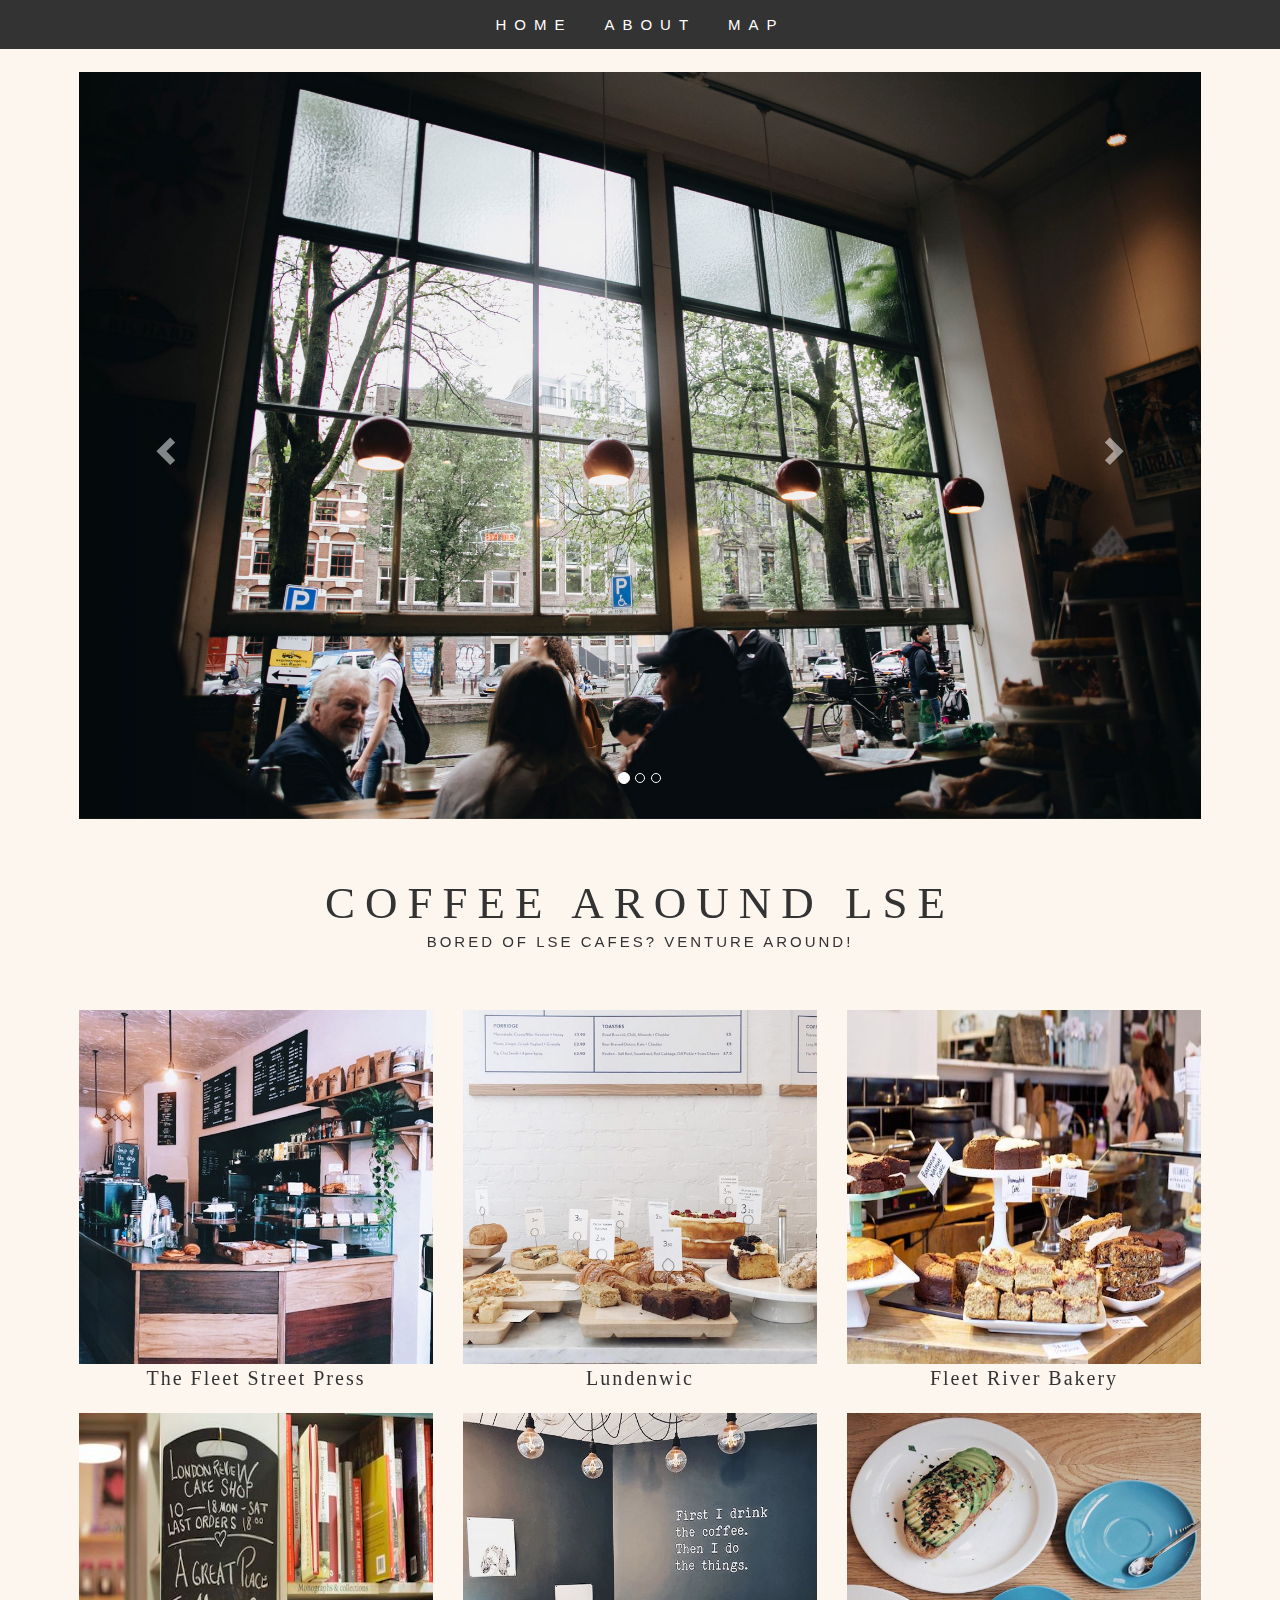
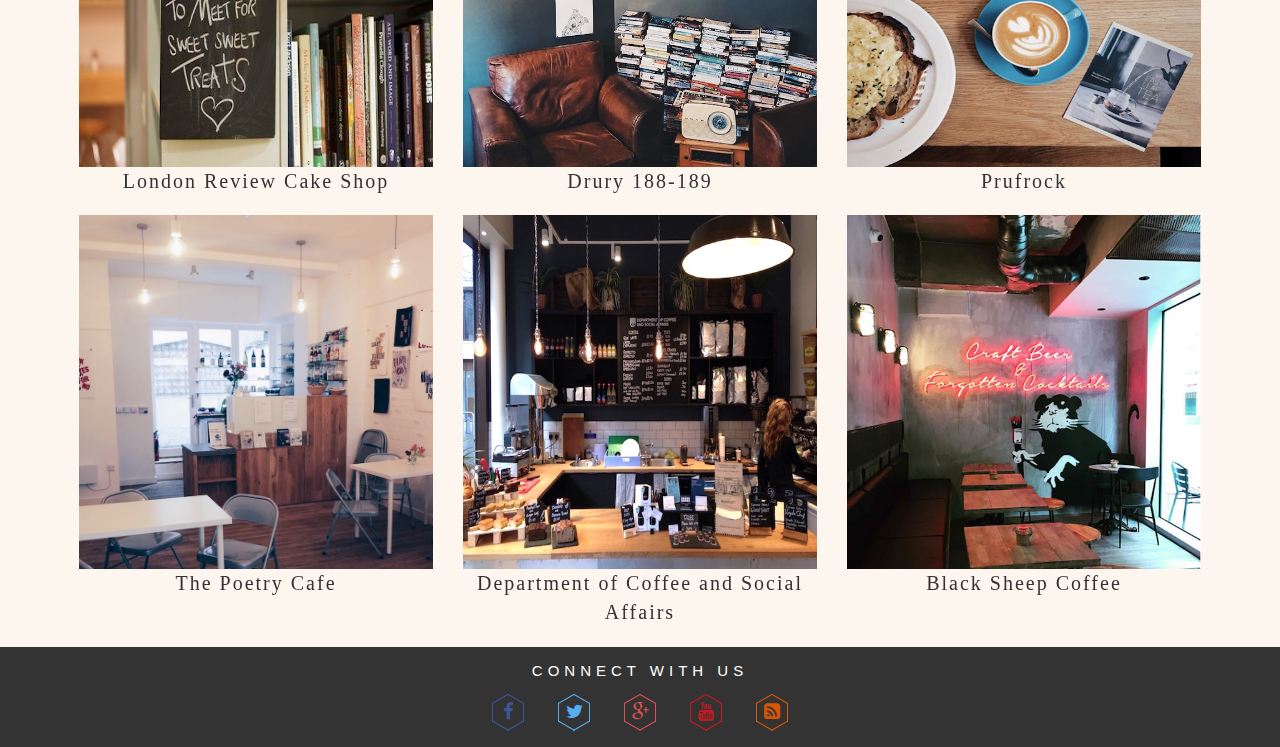
==== commit b05d998c: "Merge branch 'master' of https://github.com/crewtea/GreenCodingGirls" ====
--- a/index.html
+++ b/index.html
@@ -70,7 +70,7 @@
   <div class='row'>
     <div class='col-md-4'>
       <dl style="list-style-type:none">
-        <img class="img-responsive image" src="images/fleetpress.jpg">
+        <img class="img-responsive" id='img1' src="images/fleetpress.jpg">
         <dt>The Fleet Street Press</dt>
         <div class='overlay'>
         <div class='text'>Great for: study space, hanging out</div>
@@ -79,7 +79,7 @@
   </div>
     <div class='col-md-4'>
       <dl style="list-style-type:none">
-        <img class="img-responsive image" src="images/f-lundenwic-aldwych-coffee-cafe-sandwich-lunch-scotchtails-scandinavian-cakes.jpg">
+        <img class="img-responsive image" id='img2' src="images/f-lundenwic-aldwych-coffee-cafe-sandwich-lunch-scotchtails-scandinavian-cakes.jpg">
         <dt>Lundenwic</dt>
         <div class='overlay'>
           <div class='text'>Great for: brownies and avocado toast </div>
@@ -88,7 +88,7 @@
     </div>
     <div class='col-md-4'>
       <dl style="list-style-type:none">
-        <img class="img-responsive image" src="images/cakebake-fleet-river.jpg">
+        <img class="img-responsive image" id='img3' src="images/cakebake-fleet-river.jpg">
         <dt>Fleet River Bakery</dt>
         <div class='overlay'>
           <div class='text'>Great for: hearty salads, soups, fritatas</div>
@@ -99,7 +99,7 @@
   <div class='row'>
     <div class='col-md-4'>
       <dl style="list-style-type:none">
-        <img class="img-responsive image" src="images/bookshop.jpg">
+        <img class="img-responsive image" id='img4' src="images/bookshop.jpg">
         <dt>London Review Cake Shop</dt>
       <div class='overlay'>
         <div class='text'>Great for: book lovers</div>
@@ -108,7 +108,7 @@
   </div>
     <div class='col-md-4'>
       <dl style="list-style-type:none">
-        <img class="img-responsive image" src="images/drury.jpg">
+        <img class="img-responsive image" id='img5' src="images/drury.jpg">
         <dt>Drury 188-189</dt>
       <div class='overlay'>
         <div class='text'>Great for: pastries, cosy sofas and books</div>
@@ -117,7 +117,7 @@
   </div>
     <div class='col-md-4'>
       <dl style="list-style-type:none">
-        <img class="img-responsive image" src="images/prufrock.png">
+        <img class="img-responsive image" id='img6' src="images/prufrock.png">
         <dt>Prufrock</dt>
       <div class='overlay'>
         <div class='text'>Great for: Rwandan coffee, mushroom paninis</div>
@@ -128,7 +128,7 @@
   <div class='row'>
     <div class='col-md-4'>
     <dl style="list-style-type:none">
-      <img class="img-responsive image" src="images/poetry.jpg">
+      <img class="img-responsive image" id= 'img7' src="images/poetry.jpg">
         <dt>The Poetry Cafe</dt>
         <div class='overlay'>
         <div class='text'>Great for: study space, poetry open mics</div>
@@ -137,7 +137,7 @@
     </div>
     <div class='col-md-4'>
       <dl style="list-style-type:none">
-        <img class="img-responsive image" src="images/department-of-coffee-and-social-affairs-bristol-counter-1486487000.jpg">
+        <img class="img-responsive image" id='img8' src="images/department-of-coffee-and-social-affairs-bristol-counter-1486487000.jpg">
         <dt>Department of Coffee and Social Affairs</dt>
         <div class='overlay'>
         <div class='text'>Great for: study meetings, hot chocolate</div>
@@ -146,7 +146,7 @@
     </div>
     <div class='col-md-4'>
       <dl style="list-style-type:none">
-      <img class="img-responsive image" src="images/blacksheepcoffee.png">
+      <img class="img-responsive image" id='img9' src="images/blacksheepcoffee.png">
         <dt>Black Sheep Coffee</dt>
         <div class='overlay'>
         <div class='text'>Great for: quiet study spots, funky decor</div>
--- a/css/styles.css
+++ b/css/styles.css
@@ -20,6 +20,7 @@
   text-align: center;
   padding: 14px;
   text-decoration: none;
+
 }
 .content {
   margin-top: 0;
@@ -88,6 +89,8 @@
   -ms-transform: translate(-50%, -50%);
   -webkit-transform: translate(-50%, -50%);
   text-align: center;
+
+
 }
 h1 {
   font-size: 45px;
@@ -95,7 +98,7 @@
   font-family: 'Playfair+Display', serif;
   letter-spacing: 10px;
   text-align: center;
-  margin-top: 40px;
+  margin-top: 60px;
 }
 h2 {
   font-size: 15px;
@@ -283,9 +286,10 @@
 .item-active {
   margin: auto;
 }
+
  @media screen and (max-width: 600px) {
      .column, input[type=submit] {
          width: 100%;
          margin-top: 0;
-    }
- }
+     }
+ }
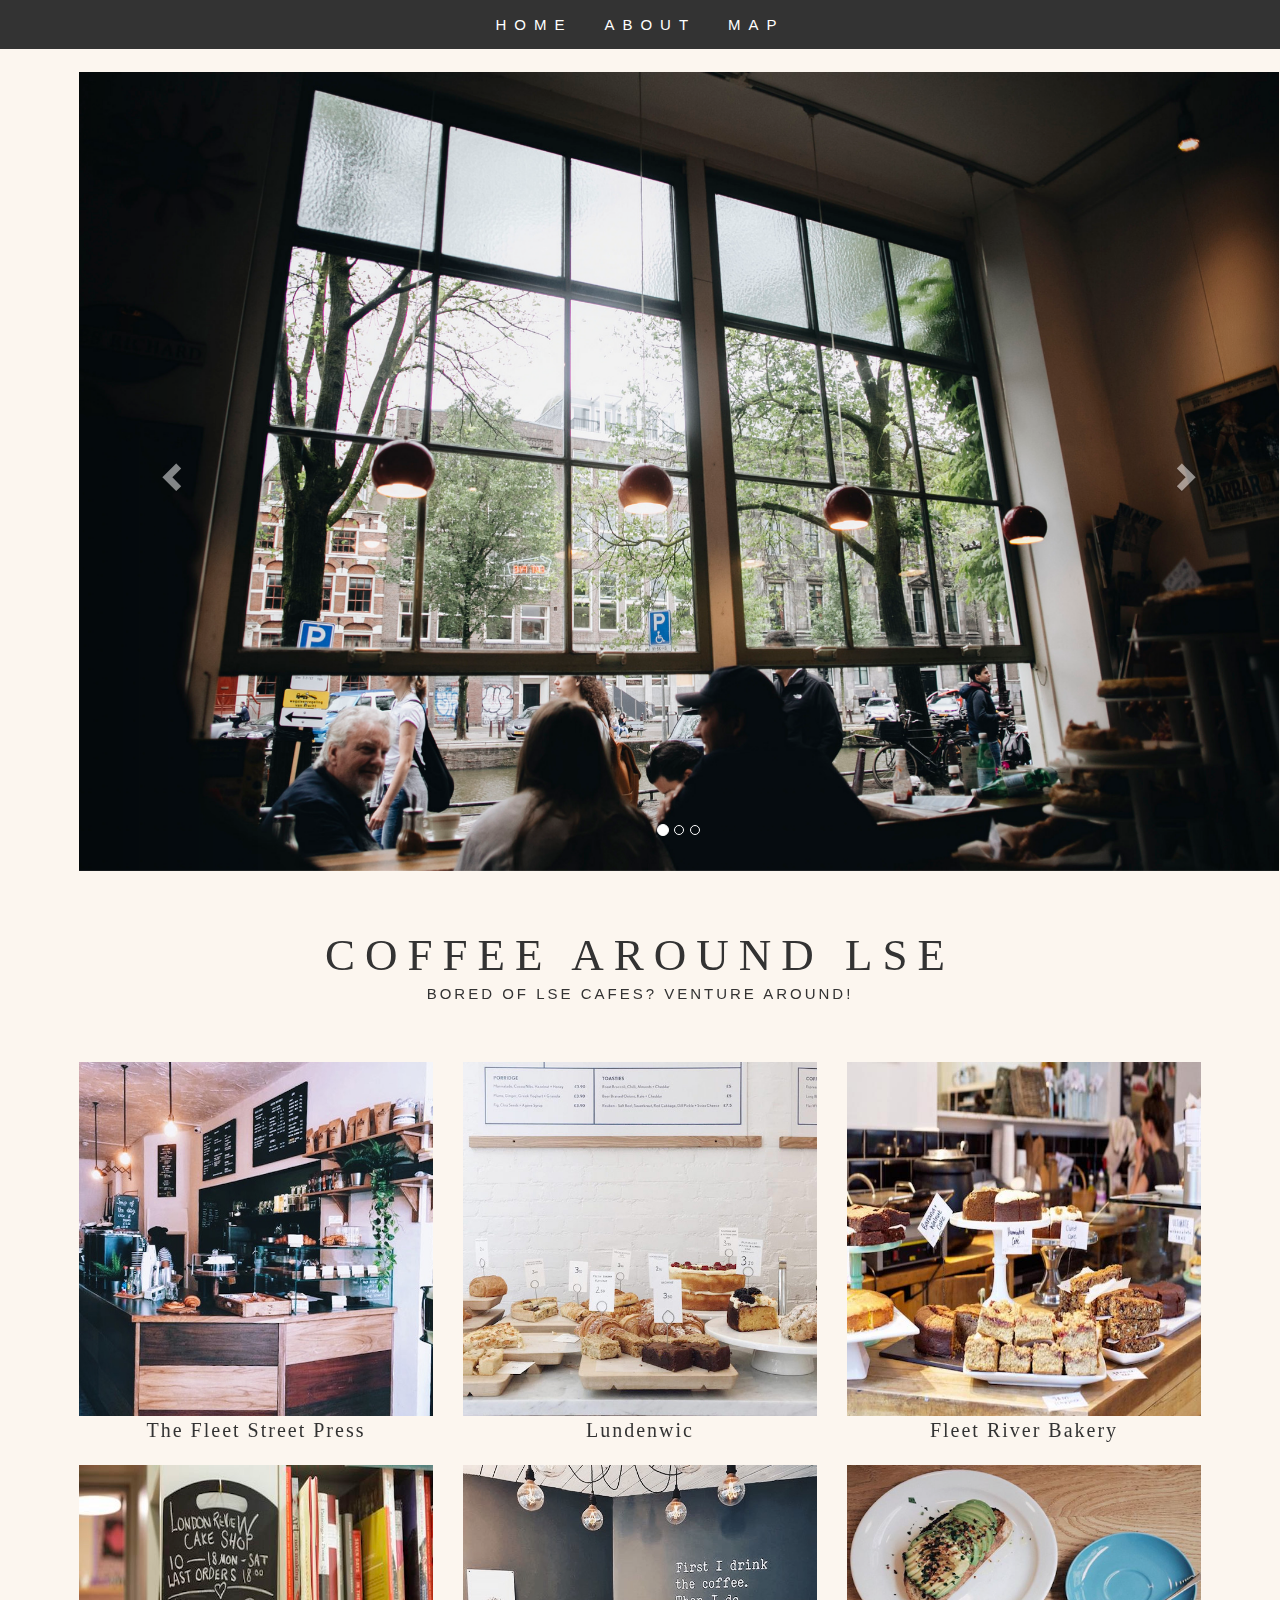
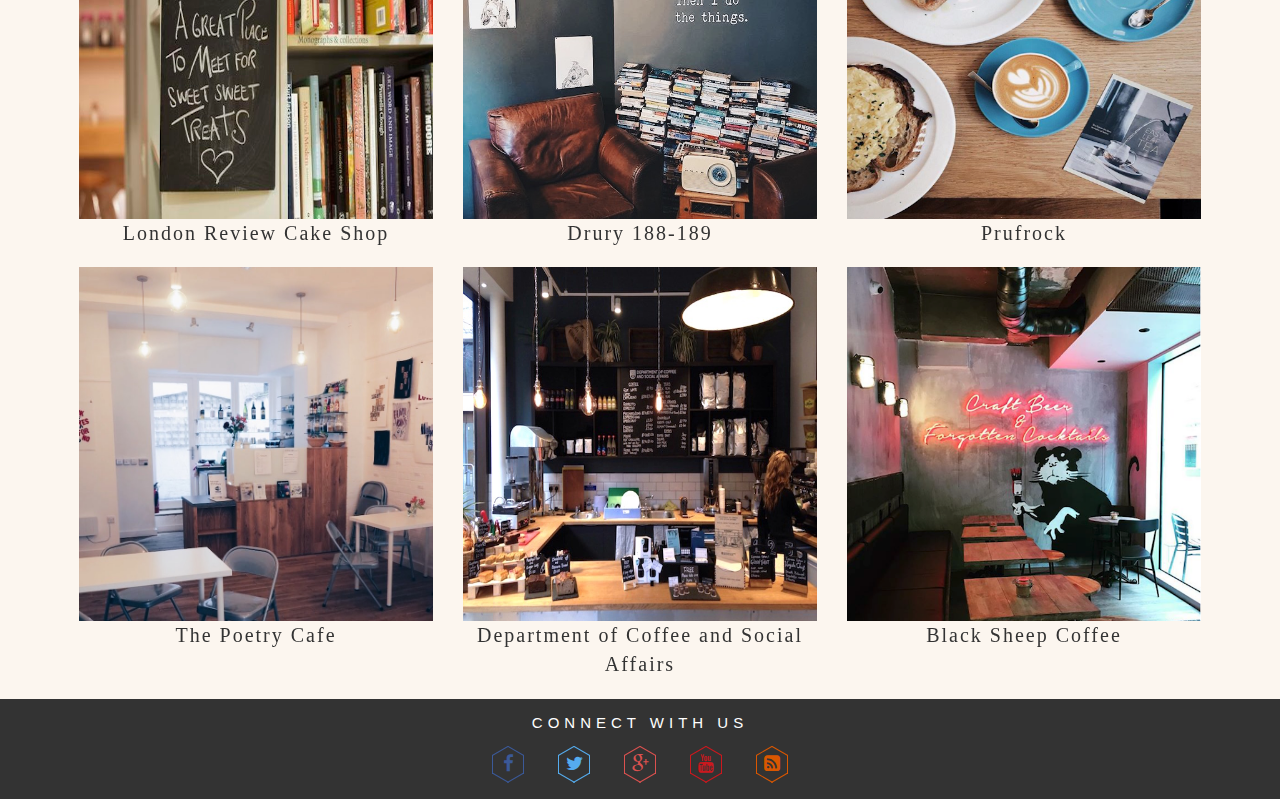
==== commit ba58dfb7: "fixed" ====
--- a/index.html
+++ b/index.html
@@ -18,7 +18,7 @@
 </head>
 <body>
 <header>
-<!--navigation bar-->
+<!--nav bar-->
   <div id='navbar'>
      <a href='./index.html'>HOME</a>
      <a href='./about.html'>ABOUT</a>
@@ -27,8 +27,8 @@
 </header>
 <!-- carousel -->
 <div class="container">
-  <h2 class='titleinvisible'>Carousel Example</h2>
-  <div id="myCarousel" class="carousel slide" data-ride="carousel" style="margin:0 auto;">
+  <h2>Carousel Example</h2>
+  <div id="myCarousel" class="carousel slide" data-ride="carousel" style="width:1200px;margin:0 auto;">
     <!-- Indicators -->
     <ol class="carousel-indicators">
       <li data-target="#myCarousel" data-slide-to="0" class="active"></li>
@@ -70,7 +70,7 @@
   <div class='row'>
     <div class='col-md-4'>
       <dl style="list-style-type:none">
-        <img class="img-responsive" id='img1' src="images/fleetpress.jpg">
+        <img class="img-responsive image" src="images/fleetpress.jpg">
         <dt>The Fleet Street Press</dt>
         <div class='overlay'>
         <div class='text'>Great for: study space, hanging out</div>
@@ -79,7 +79,7 @@
   </div>
     <div class='col-md-4'>
       <dl style="list-style-type:none">
-        <img class="img-responsive image" id='img2' src="images/f-lundenwic-aldwych-coffee-cafe-sandwich-lunch-scotchtails-scandinavian-cakes.jpg">
+        <img class="img-responsive image" src="images/f-lundenwic-aldwych-coffee-cafe-sandwich-lunch-scotchtails-scandinavian-cakes.jpg">
         <dt>Lundenwic</dt>
         <div class='overlay'>
           <div class='text'>Great for: brownies and avocado toast </div>
@@ -88,7 +88,7 @@
     </div>
     <div class='col-md-4'>
       <dl style="list-style-type:none">
-        <img class="img-responsive image" id='img3' src="images/cakebake-fleet-river.jpg">
+        <img class="img-responsive image" src="images/cakebake-fleet-river.jpg">
         <dt>Fleet River Bakery</dt>
         <div class='overlay'>
           <div class='text'>Great for: hearty salads, soups, fritatas</div>
@@ -99,7 +99,7 @@
   <div class='row'>
     <div class='col-md-4'>
       <dl style="list-style-type:none">
-        <img class="img-responsive image" id='img4' src="images/bookshop.jpg">
+        <img class="img-responsive image" src="images/bookshop.jpg">
         <dt>London Review Cake Shop</dt>
       <div class='overlay'>
         <div class='text'>Great for: book lovers</div>
@@ -108,7 +108,7 @@
   </div>
     <div class='col-md-4'>
       <dl style="list-style-type:none">
-        <img class="img-responsive image" id='img5' src="images/drury.jpg">
+        <img class="img-responsive image" src="images/drury.jpg">
         <dt>Drury 188-189</dt>
       <div class='overlay'>
         <div class='text'>Great for: pastries, cosy sofas and books</div>
@@ -117,7 +117,7 @@
   </div>
     <div class='col-md-4'>
       <dl style="list-style-type:none">
-        <img class="img-responsive image" id='img6' src="images/prufrock.png">
+        <img class="img-responsive image" src="images/prufrock.png">
         <dt>Prufrock</dt>
       <div class='overlay'>
         <div class='text'>Great for: Rwandan coffee, mushroom paninis</div>
@@ -128,7 +128,7 @@
   <div class='row'>
     <div class='col-md-4'>
     <dl style="list-style-type:none">
-      <img class="img-responsive image" id= 'img7' src="images/poetry.jpg">
+      <img class="img-responsive image" src="images/poetry.jpg">
         <dt>The Poetry Cafe</dt>
         <div class='overlay'>
         <div class='text'>Great for: study space, poetry open mics</div>
@@ -137,7 +137,7 @@
     </div>
     <div class='col-md-4'>
       <dl style="list-style-type:none">
-        <img class="img-responsive image" id='img8' src="images/department-of-coffee-and-social-affairs-bristol-counter-1486487000.jpg">
+        <img class="img-responsive image" src="images/department-of-coffee-and-social-affairs-bristol-counter-1486487000.jpg">
         <dt>Department of Coffee and Social Affairs</dt>
         <div class='overlay'>
         <div class='text'>Great for: study meetings, hot chocolate</div>
@@ -146,7 +146,7 @@
     </div>
     <div class='col-md-4'>
       <dl style="list-style-type:none">
-      <img class="img-responsive image" id='img9' src="images/blacksheepcoffee.png">
+      <img class="img-responsive image" src="images/blacksheepcoffee.png">
         <dt>Black Sheep Coffee</dt>
         <div class='overlay'>
         <div class='text'>Great for: quiet study spots, funky decor</div>
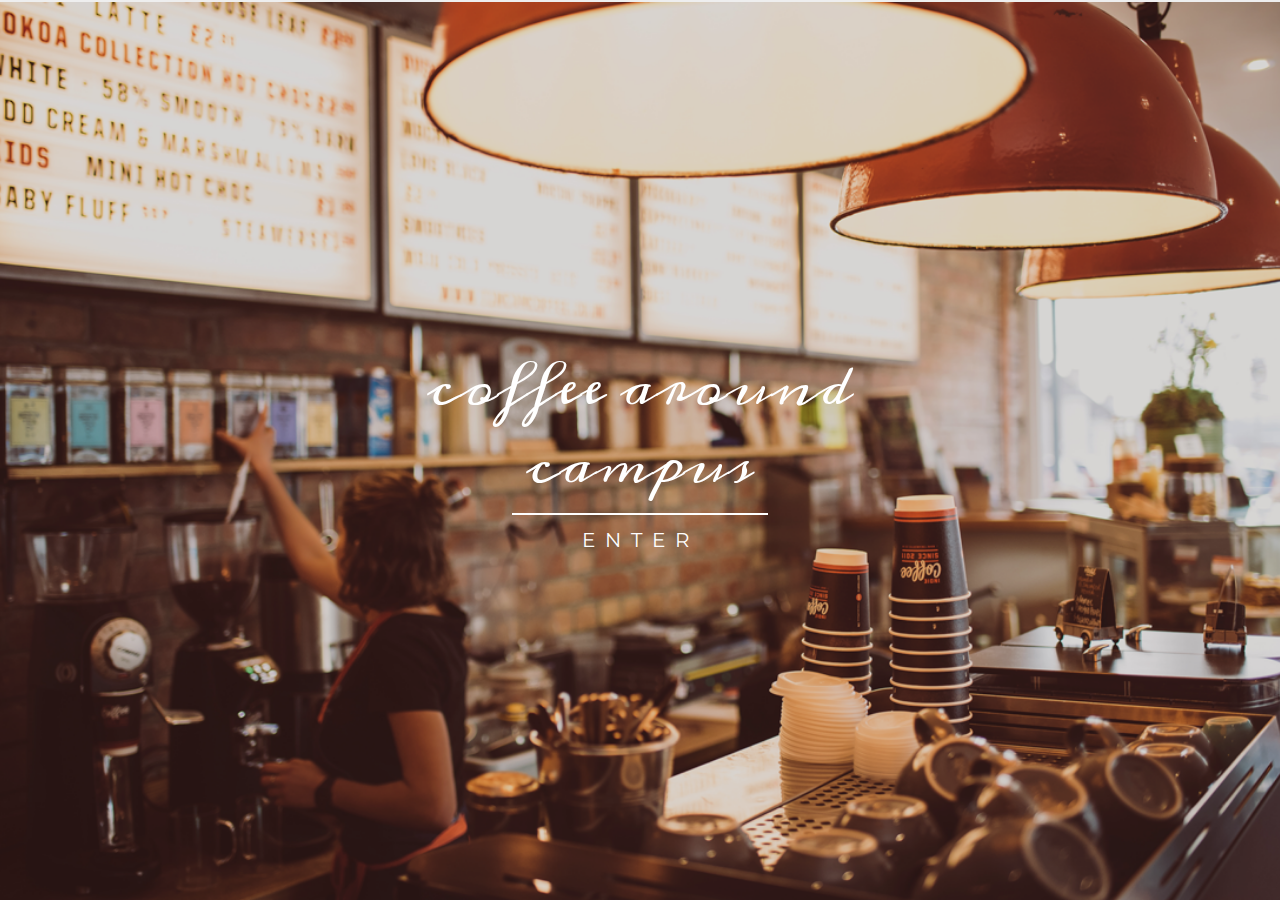
==== commit e8acb155: "renamed pages" ====
--- a/index.html
+++ b/index.html
@@ -1,169 +1,47 @@
 <!DOCTYPE html>
 <html>
 <head>
-  <meta charset="utf-8">
+  <title>Coffee Around LSE</title>
+  <meta charset="UTF-8">
   <meta name="viewport" content="width=device-width, initial-scale=1">
-  <title>Coffee Around LSE - Home</title>
+  <link rel="stylesheet" href="https://www.w3schools.com/w3css/4/w3.css">
+  <link href="https://fonts.googleapis.com/css?family=Meddon|Montserrat:300" rel="stylesheet">
   <link rel="icon" href="https://cdn2.iconfinder.com/data/icons/tasty-bites-icon-set/128/coffee.png">
-  <link rel="stylesheet" href="https://maxcdn.bootstrapcdn.com/bootstrap/3.3.7/css/bootstrap.min.css">
-  <link href='css/bootstrap.min.css' rel='stylesheet'>
-  <link href='css/styles.css' rel='stylesheet'>
-  <link rel="stylesheet" type="text/css" href="assets/css/font-awesome.min.css">
-  <link rel="stylesheet" type="text/css" href="assets/css/hexagons.min.css">
-  <script src='js/javascript.js'></script>
-  <script src="assets/js/jquery-2.1.0.min.js"></script>
-  <script src="assets/js/hexagons.min.js"></script>
-  <script src="https://ajax.googleapis.com/ajax/libs/jquery/3.3.1/jquery.min.js"></script>
-  <script src="https://maxcdn.bootstrapcdn.com/bootstrap/3.3.7/js/bootstrap.min.js"></script>
+<style>
+  body, h1 {
+    font-family: "Meddon", cursive;
+    letter-spacing: 0px;
+    font-size: 52px;
+  }
+  body, h4 {
+    font-family: "Montserrat", sans-serif;
+    letter-spacing: 10px;
+  }
+  body, hr {
+    border:0;
+    border-top:2px solid #eee;
+  }
+  body, a:hover {
+    color: #fcf6ef;
+    font-weight: 600;
+    letter-spacing: 30px;
+  }
+  body, html {height: 100%}
+    .bgimg {
+      background-image: url('./images/welcome.png');
+      min-height: 100%;
+      background-position: center;
+      background-size: cover;
+    }
+</style>
 </head>
 <body>
-<header>
-<!--nav bar-->
-  <div id='navbar'>
-     <a href='./index.html'>HOME</a>
-     <a href='./about.html'>ABOUT</a>
-     <a href='./map.html'>MAP</a>
-  </div>
-</header>
-<!-- carousel -->
-<div class="container">
-  <h2>Carousel Example</h2>
-  <div id="myCarousel" class="carousel slide" data-ride="carousel" style="width:1200px;margin:0 auto;">
-    <!-- Indicators -->
-    <ol class="carousel-indicators">
-      <li data-target="#myCarousel" data-slide-to="0" class="active"></li>
-      <li data-target="#myCarousel" data-slide-to="1"></li>
-      <li data-target="#myCarousel" data-slide-to="2"></li>
-    </ol>
-    <!-- Wrapper for slides -->
-    <div class="carousel-inner">
-      <div class="item active">
-        <img src="./images/5.jpg" style="width:100%;">
-      </div>
-      <div class="item">
-        <img src="./images/6.jpg" style="width:100%;">
-      </div>
-      <div class="item">
-        <img src="./images/7.jpg" style="width:100%;">
-      </div>
-    </div>
-    <!-- Left and right controls -->
-    <a class="left carousel-control" href="#myCarousel" data-slide="prev">
-      <span class="glyphicon glyphicon-chevron-left"></span>
-      <span class="sr-only">Previous</span>
-    </a>
-    <a class="right carousel-control" href="#myCarousel" data-slide="next">
-      <span class="glyphicon glyphicon-chevron-right"></span>
-      <span class="sr-only">Next</span>
-    </a>
+<div class="bgimg w3-display-container w3-animate-opacity w3-text-white">
+  <div class="w3-display-middle">
+    <h1 class="w3-animate-top w3-center">coffee around campus</h1>
+    <hr class="w3-border-white" style="margin:auto;width:40%">
+    <h4 class="w3-animate-bottom w3-center"><a href="./index.html" style="text-decoration: none">ENTER</h4>
   </div>
 </div>
-<!-- page content -->
-<div class="container">
-  <div style="text-align:center">
-  <h1>COFFEE AROUND LSE</h1>
-  <h2>BORED OF LSE CAFES? VENTURE AROUND!</h2>
-</div>
-</div>
-<!--coffee shops-->
-  <div class='container'>
-  <div class='row'>
-    <div class='col-md-4'>
-      <dl style="list-style-type:none">
-        <img class="img-responsive image" src="images/fleetpress.jpg">
-        <dt>The Fleet Street Press</dt>
-        <div class='overlay'>
-        <div class='text'>Great for: study space, hanging out</div>
-      </div>
-    </dl>
-  </div>
-    <div class='col-md-4'>
-      <dl style="list-style-type:none">
-        <img class="img-responsive image" src="images/f-lundenwic-aldwych-coffee-cafe-sandwich-lunch-scotchtails-scandinavian-cakes.jpg">
-        <dt>Lundenwic</dt>
-        <div class='overlay'>
-          <div class='text'>Great for: brownies and avocado toast </div>
-        </div>
-      </dl>
-    </div>
-    <div class='col-md-4'>
-      <dl style="list-style-type:none">
-        <img class="img-responsive image" src="images/cakebake-fleet-river.jpg">
-        <dt>Fleet River Bakery</dt>
-        <div class='overlay'>
-          <div class='text'>Great for: hearty salads, soups, fritatas</div>
-        </div>
-      </dl>
-    </div>
-  </div>
-  <div class='row'>
-    <div class='col-md-4'>
-      <dl style="list-style-type:none">
-        <img class="img-responsive image" src="images/bookshop.jpg">
-        <dt>London Review Cake Shop</dt>
-      <div class='overlay'>
-        <div class='text'>Great for: book lovers</div>
-      </div>
-    </dl>
-  </div>
-    <div class='col-md-4'>
-      <dl style="list-style-type:none">
-        <img class="img-responsive image" src="images/drury.jpg">
-        <dt>Drury 188-189</dt>
-      <div class='overlay'>
-        <div class='text'>Great for: pastries, cosy sofas and books</div>
-      </div>
-    </dl>
-  </div>
-    <div class='col-md-4'>
-      <dl style="list-style-type:none">
-        <img class="img-responsive image" src="images/prufrock.png">
-        <dt>Prufrock</dt>
-      <div class='overlay'>
-        <div class='text'>Great for: Rwandan coffee, mushroom paninis</div>
-      </div>
-      </dl>
-    </div>
-  </div>
-  <div class='row'>
-    <div class='col-md-4'>
-    <dl style="list-style-type:none">
-      <img class="img-responsive image" src="images/poetry.jpg">
-        <dt>The Poetry Cafe</dt>
-        <div class='overlay'>
-        <div class='text'>Great for: study space, poetry open mics</div>
-      </div>
-      </dl>
-    </div>
-    <div class='col-md-4'>
-      <dl style="list-style-type:none">
-        <img class="img-responsive image" src="images/department-of-coffee-and-social-affairs-bristol-counter-1486487000.jpg">
-        <dt>Department of Coffee and Social Affairs</dt>
-        <div class='overlay'>
-        <div class='text'>Great for: study meetings, hot chocolate</div>
-      </div>
-      </dl>
-    </div>
-    <div class='col-md-4'>
-      <dl style="list-style-type:none">
-      <img class="img-responsive image" src="images/blacksheepcoffee.png">
-        <dt>Black Sheep Coffee</dt>
-        <div class='overlay'>
-        <div class='text'>Great for: quiet study spots, funky decor</div>
-      </div>
-      </dl>
-    </div>
-  </div>
-</div>
-<button onclick="topFunction()" id="myBtn" title="Go to top">GO TO TOP</button>
-<!-- footer -->
-<footer>
-  <p id='footertext'>CONNECT WITH US</p>
-  <a href="https://www.facebook.com/"><span class="hb hb-xs spin-icon inv"><i class="fa fa-facebook"></i></span></a>
-  <a href="https://twitter.com/"><span class="hb hb-xs spin-icon inv"><i class="fa fa-twitter"></i></span></a>
-  <a href="https://plus.google.com/discover"><span class="hb hb-xs spin-icon inv"><i class="fa fa-google-plus"></i></span></a>
-	<a href="https://www.youtube.com/"><span class="hb hb-xs spin-icon inv"><i class="fa fa-youtube"></i></span></a>
-  <a href="https://en.wikipedia.org/wiki/RSS"><span class="hb hb-xs spin-icon inv"><i class="fa fa-rss-square"></i></span></a>
-</footer>
 </body>
 </html>
